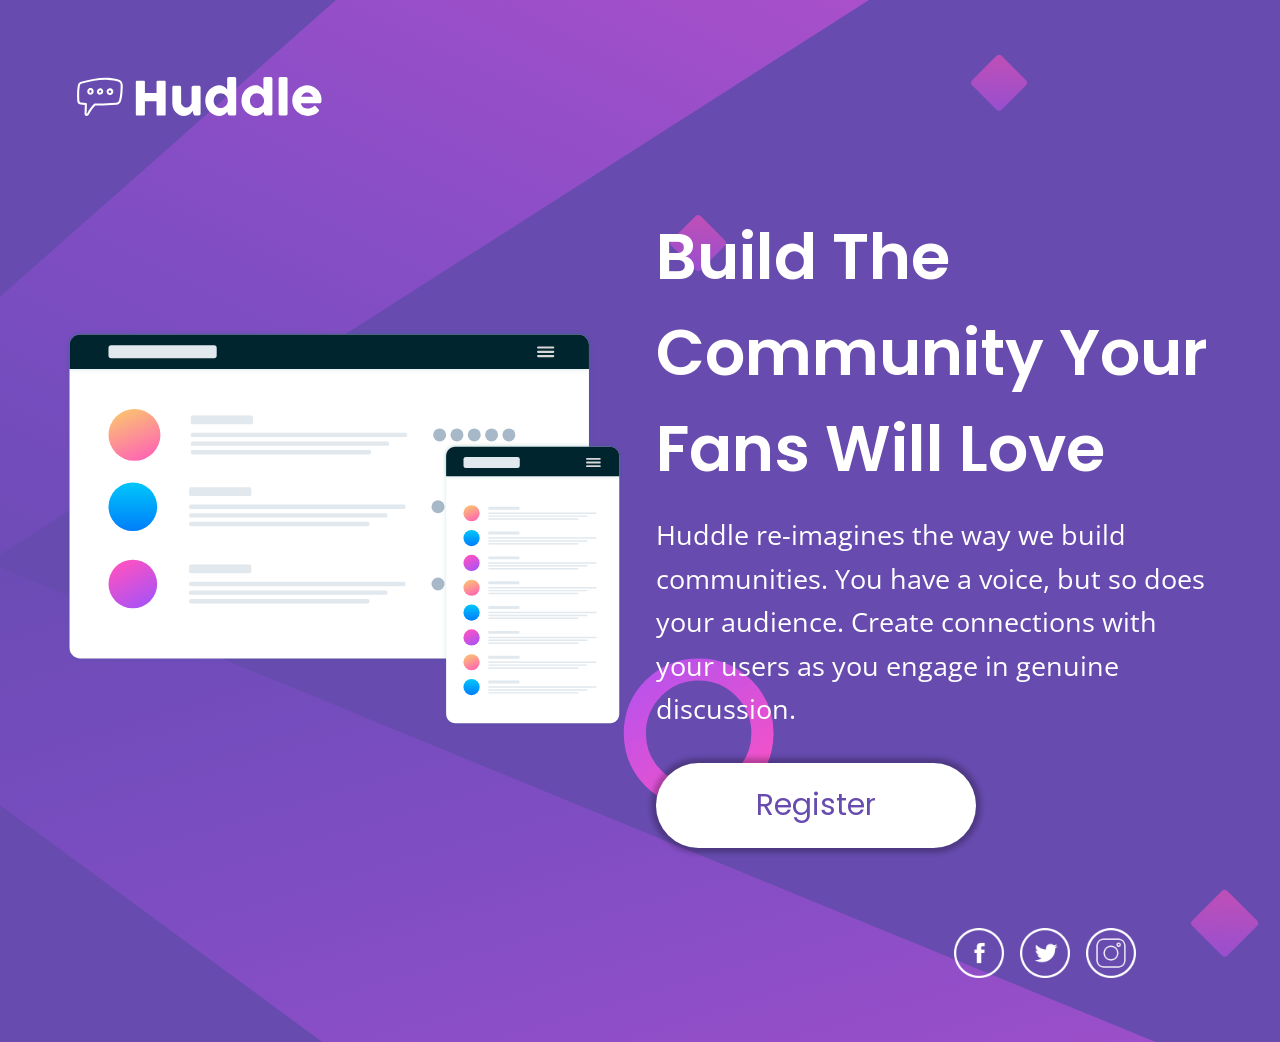
==== index.html @ 768a51b4 "Add files via upload initial commit" ====
<!doctype html>
<html lang="en">
  <head>
    <meta charset="UTF-8" />
    <meta name="viewport" content="width=device-width, initial-scale=1.0" />
    <link
      rel="icon"
      type="image/png"
      sizes="32x32"
      href="huddle-landing-page-with-single-introductory-section-master/images/favicon-32x32.png"
    />
    <title>
      Frontend Mentor | Huddle landing page with single introductory section
    </title>
    <link rel="stylesheet" href="style.css" />
  </head>
  <body>
    <main>
      <header>
        <img
          src="huddle-landing-page-with-single-introductory-section-master/images/logo.svg"
          alt="Page Logo"
        />
      </header>
      <section>
        <img
          src="huddle-landing-page-with-single-introductory-section-master/images/illustration-mockups.svg"
          alt=""
        />
        <article>
          <h1>Build The Community Your Fans Will Love</h1>
          <p>
            Huddle re-imagines the way we build communities. You have a voice,
            but so does your audience. Create connections with your users as you
            engage in genuine discussion.
          </p>
          <button type="button">Register</button>
        </article>
      </section>
      <footer>
        <img
          src="huddle-landing-page-with-single-introductory-section-master/images/facebook.png"
          alt=""
        />
        <img
          src="huddle-landing-page-with-single-introductory-section-master/images/twitter.png"
          alt=""
        />
        <img
          src="huddle-landing-page-with-single-introductory-section-master/images/instagram.png"
          alt=""
        />
      </footer>
    </main>
  </body>
</html>
---- style.css ----
/* =====================
   MAIN COLORS
   ===================== */
:root {
  --Purple: hsl(257, 40%, 49%);
  --Magenta: hsl(300, 69%, 71%);
}

/* =====================
   CSS RESET
   ===================== */

/* 1. Box sizing */
*,
*::before,
*::after {
  box-sizing: border-box;
}

/* 2. Remove default margin */
* {
  margin: 0;
  padding: 0;
}

/* 3. Smooth scrolling */
html:focus-within {
  scroll-behavior: smooth;
}

/* 4. Base body settings */
body {
  min-height: 100vh;
  line-height: 1.5;
  -webkit-font-smoothing: antialiased;
  text-rendering: optimizeSpeed;
}

/* 5. Media defaults */
img,
picture,
video,
canvas,
svg {
  display: block;
  max-width: 100%;
}

/* 6. Remove built-in form typography */
input,
button,
textarea,
select {
  font: inherit;
}

/* 7. Avoid text overflows */
p,
h1,
h2,
h3,
h4,
h5,
h6 {
  overflow-wrap: break-word;
}

/* 8. Remove list styles */
ul,
ol {
  list-style: none;
}

/* 9. Remove link styles */
a {
  text-decoration: none;
  color: inherit;
}

/* 10. Tables */
table {
  border-collapse: collapse;
  border-spacing: 0;
}

/* 11. Buttons */
button {
  background: none;
  border: none;
  cursor: pointer;
}

/* 12. Accessibility: reduce motion */
@media (prefers-reduced-motion: reduce) {
  *,
  *::before,
  *::after {
    animation-duration: 0.01ms !important;
    animation-iteration-count: 1 !important;
    scroll-behavior: auto !important;
  }
}

::-webkit-scrollbar {
  width: 0;
}

/* =====================
   POPPINS
   ===================== */
@font-face {
  font-family: "Poppins";
  src: url("/huddle-landing-page-with-single-introductory-section-master/fonts/Poppins/Poppins-Regular.ttf")
    format("truetype");
  font-weight: 400;
  font-style: normal;
  font-display: swap;
}

@font-face {
  font-family: "Poppins";
  src: url("/huddle-landing-page-with-single-introductory-section-master/fonts/Poppins/Poppins-SemiBold.ttf")
    format("truetype");
  font-weight: 600;
  font-style: normal;
  font-display: swap;
}

/* =====================
   OPEN SANS
   ===================== */
@font-face {
  font-family: "Open Sans";
  src: url("/huddle-landing-page-with-single-introductory-section-master/fonts/Open_Sans/static/OpenSans-Regular.ttf")
    format("truetype");
  font-weight: 400;
  font-style: normal;
  font-display: swap;
}

/* =====================
   BODY
   ===================== */
body {
  background-color: var(--Purple);
  background-image: url(huddle-landing-page-with-single-introductory-section-master/images/bg-desktop.svg);
  background-repeat: no-repeat;
  background-size: cover;
  width: 100%;
  min-height: 100vh;
  background-position: center center;
  display: flex;
  flex-direction: column;
}

main {
  display: grid;
  padding: 4rem;
  gap: 2rem;
}

/* =====================
   SECTION
   ===================== */
section {
  display: grid;
  grid-template-columns: 1fr 1fr;
  align-items: center;
  justify-content: space-around;
  gap: 2rem;
  padding: 3rem 0;
}

section img {
  min-width: 100%;
}
section h1 {
  color: #fff;
  font-family: "poppins", sans-serif;
  font-size: 4rem;
  margin-bottom: 1rem;
  font-weight: 600;
}

section p {
  font-family: "open sans", sans-serif;
  color: #fff;
  font-size: 1.7rem;
  line-height: 1.6;
  margin-bottom: 2rem;
}

section button {
  background-color: #fff;
  color: var(--Purple);
  box-shadow: 0 0 5px 5px rgba(0, 0, 0, 0.247);
  padding: 20px 100px;
  border-radius: 200px;
  font-size: 30px;
  font-family: "poppins", sans-serif;
  transition:
    background-color 0.3s ease,
    color 0.3s ease;
}

/* =====================
   FOOTER
   ===================== */
footer {
  display: flex;
  align-items: flex-end;
  justify-content: flex-end;
  margin-right: 5rem;
}
footer img {
  width: 50px;
  height: 50px;
  margin-left: 1rem;
  transition: filter 0.1s ease;
}

/* =====================
   HOVERS
   =====================  */

button:hover {
  color: white;
  background-color: var(--Magenta);
}

footer img:hover {
  filter: invert(55%) sepia(96%) saturate(3353%) hue-rotate(294deg)
    brightness(103%) contrast(99%);
}

/* =====================
   SELECTION
   =====================  */
::selection {
  background-color: #fff;
  color: black;
}
/* =====================
   MOBILE
   =====================  */

@media (max-width: 1200px) {
  body {
    display: grid;
    align-items: center;
    justify-content: center;
    place-content: center;
    place-items: center;
    background-image: url(huddle-landing-page-with-single-introductory-section-master/images/bg-mobile.svg);
  }

  main {
    display: grid;
    align-items: center;
    justify-content: center;
    place-content: center;
    place-items: center;
  }

  header img {
    width: 100%;
    padding: 0;
  }

  section {
    display: grid;
    grid-template-columns: 1fr;
    text-align: center;
  }

  footer {
    margin: 0;
    padding: 0;
    display: flex;
    align-items: center;
    justify-content: space-around;
    width: 100%;
  }
  footer img {
    width: 100px;
    height: 100px;
  }
}
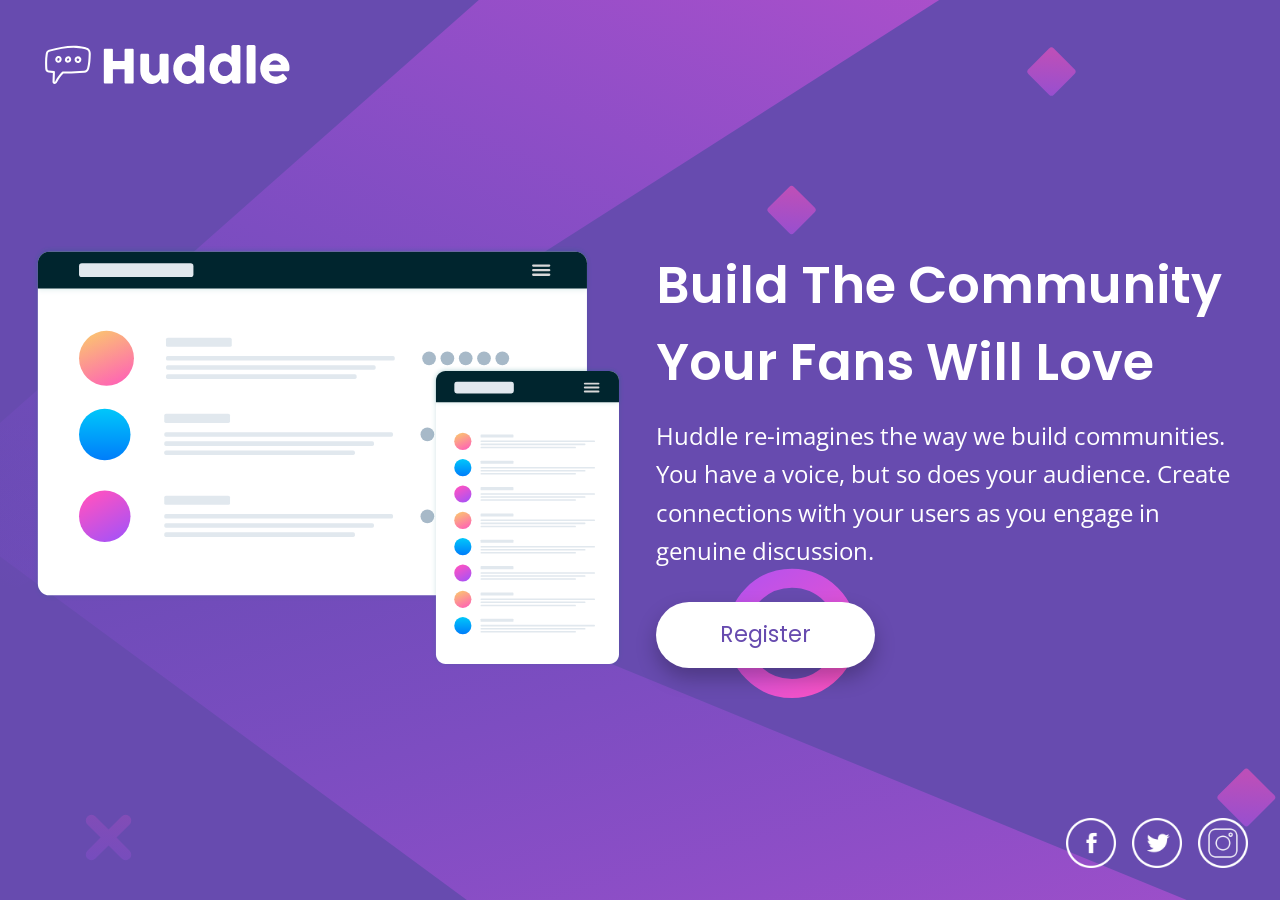
==== commit ac896e6a: "Add files via upload initial commit" ====
--- a/index.html
+++ b/index.html
@@ -19,13 +19,13 @@
       <header>
         <img
           src="huddle-landing-page-with-single-introductory-section-master/images/logo.svg"
-          alt="Page Logo"
+          alt="Huddle logo"
         />
       </header>
       <section>
         <img
           src="huddle-landing-page-with-single-introductory-section-master/images/illustration-mockups.svg"
-          alt=""
+          alt="Illustration of Huddle app interface"
         />
         <article>
           <h1>Build The Community Your Fans Will Love</h1>
@@ -38,18 +38,27 @@
         </article>
       </section>
       <footer>
-        <img
-          src="huddle-landing-page-with-single-introductory-section-master/images/facebook.png"
-          alt=""
-        />
-        <img
-          src="huddle-landing-page-with-single-introductory-section-master/images/twitter.png"
-          alt=""
-        />
-        <img
-          src="huddle-landing-page-with-single-introductory-section-master/images/instagram.png"
-          alt=""
-        />
+        <a href="#" aria-label="Facebook">
+          <img
+            src="huddle-landing-page-with-single-introductory-section-master/images/facebook.png"
+            alt=""
+            title="Facebook"
+          />
+        </a>
+        <a href="#" aria-label="Twitter">
+          <img
+            src="huddle-landing-page-with-single-introductory-section-master/images/twitter.png"
+            alt=""
+            title="Twitter"
+          />
+        </a>
+        <a href="#" aria-label="Instagram">
+          <img
+            src="huddle-landing-page-with-single-introductory-section-master/images/instagram.png"
+            alt=""
+            title="Instagram"
+          />
+        </a>
       </footer>
     </main>
   </body>
--- a/style.css
+++ b/style.css
@@ -30,7 +30,6 @@
 
 /* 4. Base body settings */
 body {
-  min-height: 100vh;
   line-height: 1.5;
   -webkit-font-smoothing: antialiased;
   text-rendering: optimizeSpeed;
@@ -103,6 +102,11 @@
 
 ::-webkit-scrollbar {
   width: 0;
+  height: 0;
+}
+
+html {
+  scrollbar-width: none;
 }
 
 /* =====================
@@ -146,17 +150,14 @@
   background-image: url(huddle-landing-page-with-single-introductory-section-master/images/bg-desktop.svg);
   background-repeat: no-repeat;
   background-size: cover;
-  width: 100%;
+  background-position: top left;
+}
+
+main {
   min-height: 100vh;
-  background-position: center center;
-  display: flex;
-  flex-direction: column;
-}
-
-main {
   display: grid;
-  padding: 4rem;
-  gap: 2rem;
+  grid-template-rows: auto 1fr auto;
+  padding: 2rem;
 }
 
 /* =====================
@@ -166,18 +167,19 @@
   display: grid;
   grid-template-columns: 1fr 1fr;
   align-items: center;
-  justify-content: space-around;
   gap: 2rem;
   padding: 3rem 0;
 }
 
 section img {
-  min-width: 100%;
-}
+  width: 100%;
+  height: auto;
+}
+
 section h1 {
   color: #fff;
   font-family: "poppins", sans-serif;
-  font-size: 4rem;
+  font-size: clamp(2.5rem, 4vw, 3.5rem);
   margin-bottom: 1rem;
   font-weight: 600;
 }
@@ -185,7 +187,7 @@
 section p {
   font-family: "open sans", sans-serif;
   color: #fff;
-  font-size: 1.7rem;
+  font-size: clamp(1.2rem, 2vw, 1.5rem);
   line-height: 1.6;
   margin-bottom: 2rem;
 }
@@ -193,10 +195,10 @@
 section button {
   background-color: #fff;
   color: var(--Purple);
-  box-shadow: 0 0 5px 5px rgba(0, 0, 0, 0.247);
-  padding: 20px 100px;
+  box-shadow: 0 10px 20px rgba(0, 0, 0, 0.25);
+  padding: 1rem 4rem;
+  font-size: 1.4rem;
   border-radius: 200px;
-  font-size: 30px;
   font-family: "poppins", sans-serif;
   transition:
     background-color 0.3s ease,
@@ -210,7 +212,6 @@
   display: flex;
   align-items: flex-end;
   justify-content: flex-end;
-  margin-right: 5rem;
 }
 footer img {
   width: 50px;
@@ -228,9 +229,19 @@
   background-color: var(--Magenta);
 }
 
-footer img:hover {
-  filter: invert(55%) sepia(96%) saturate(3353%) hue-rotate(294deg)
-    brightness(103%) contrast(99%);
+footer a img {
+  transition:
+    transform 0.3s ease,
+    filter 0.3s ease;
+}
+
+footer a:hover img {
+  transform: scale(1.2);
+  filter: drop-shadow(0 0 10px #ff00ff);
+}
+
+a[title] {
+  width: 50px;
 }
 
 /* =====================
@@ -244,27 +255,22 @@
    MOBILE
    =====================  */
 
-@media (max-width: 1200px) {
-  body {
-    display: grid;
-    align-items: center;
-    justify-content: center;
-    place-content: center;
-    place-items: center;
+@media (max-width: 768px) {
+  main {
     background-image: url(huddle-landing-page-with-single-introductory-section-master/images/bg-mobile.svg);
-  }
-
-  main {
-    display: grid;
-    align-items: center;
-    justify-content: center;
-    place-content: center;
-    place-items: center;
+    background-repeat: no-repeat;
+    background-position: top center;
+    background-size: contain;
+  }
+
+  header {
+    justify-self: start;
   }
 
   header img {
     width: 100%;
     padding: 0;
+    padding-bottom: 1rem;
   }
 
   section {
@@ -273,16 +279,18 @@
     text-align: center;
   }
 
+  section p {
+    font-size: 1.5rem;
+  }
+
   footer {
     margin: 0;
     padding: 0;
-    display: flex;
-    align-items: center;
-    justify-content: space-around;
+    justify-content: center;
     width: 100%;
   }
   footer img {
-    width: 100px;
-    height: 100px;
-  }
-}
+    width: 70px;
+    height: 70px;
+  }
+}
